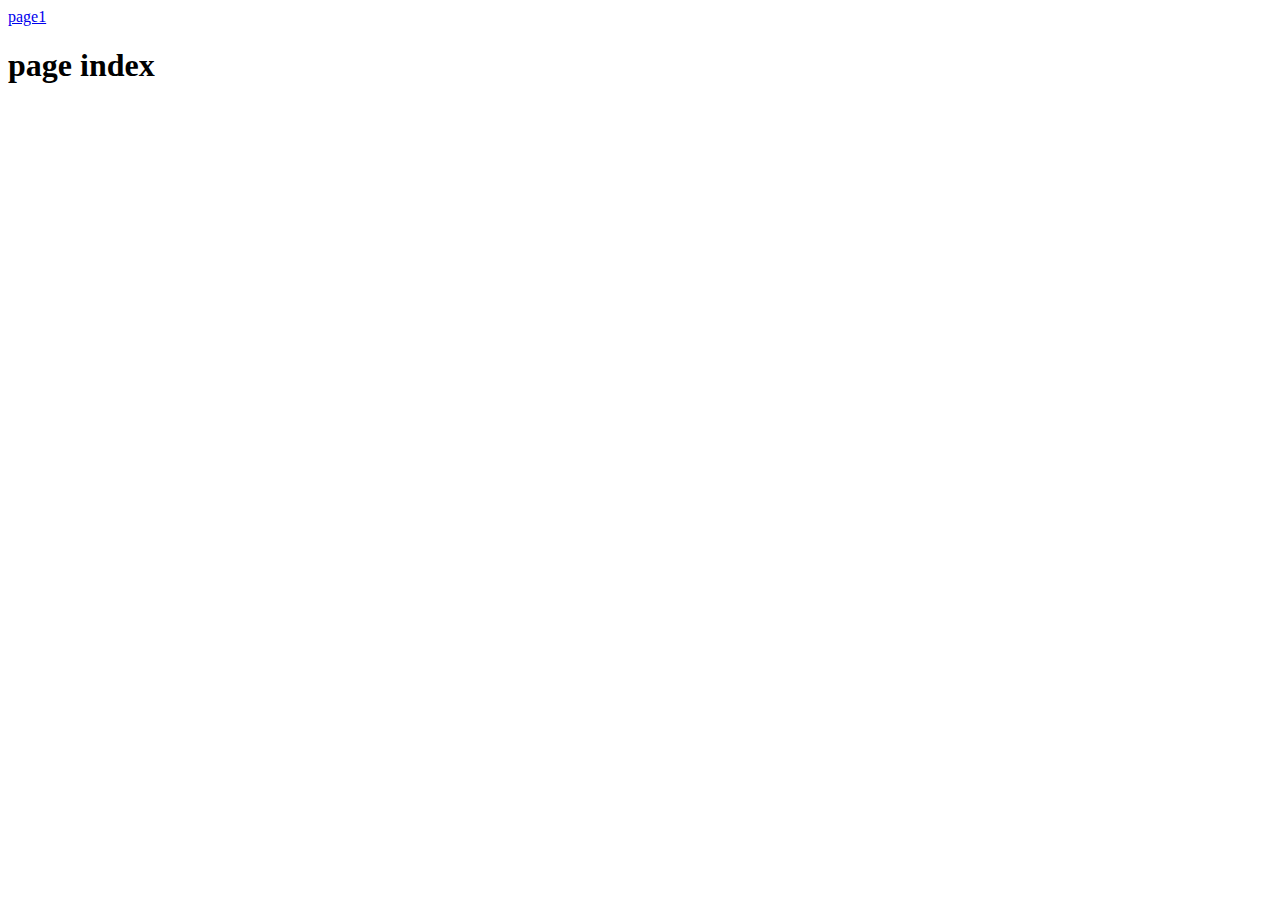
==== index.html @ beb4d86f "taining html chez skynet" ====
<!DOCTYPE html>
<html lang="en">

<head>
    <meta charset="UTF-8">
    <meta name="viewport" content="width=device-width, initial-scale=1.0">
    <title>Document</title>
</head>

<body>
    <nav>
        <a href="page1.html">page1</a> <br>
        <a href="sd1/page2.html"></a>
    </nav>


    <h1>page index</h1>
</body>

</html>
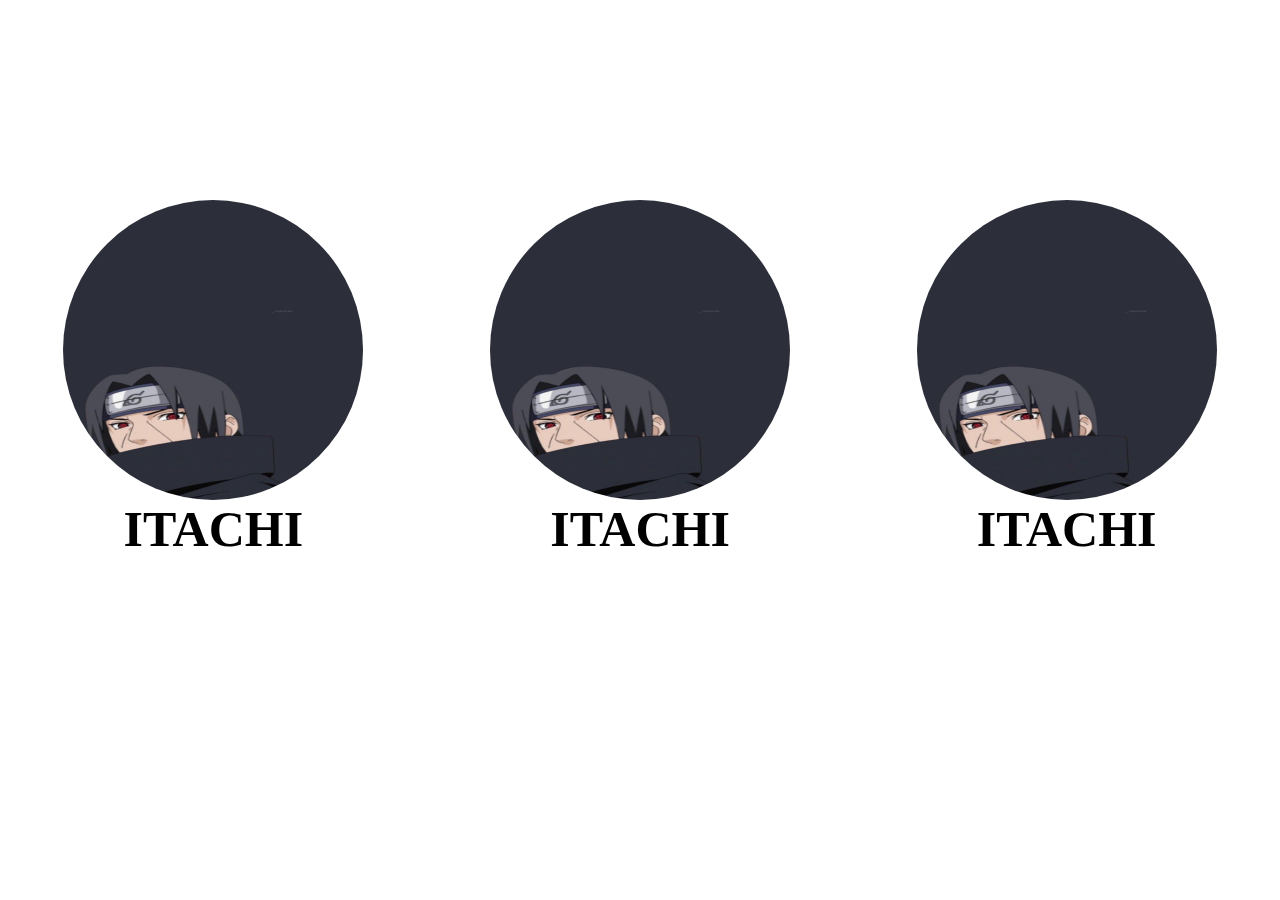
==== commit 0e427fc5: "css" ====
--- a/index.html
+++ b/index.html
@@ -4,17 +4,27 @@
 <head>
     <meta charset="UTF-8">
     <meta name="viewport" content="width=device-width, initial-scale=1.0">
+    <link rel="stylesheet" href="style.css">
     <title>Document</title>
 </head>
 
 <body>
-    <nav>
-        <a href="page1.html">page1</a> <br>
-        <a href="sd1/page2.html"></a>
-    </nav>
+    <div class="block">
+        <div class="content">
+            <img src="itachi.jpeg" alt="" srcset="" width="100%">
+            <h2>ITACHI</h2>
+        </div>
+        <div class="content">
+            <img src="itachi.jpeg" alt="" srcset="" width="100%">
+            <h2>ITACHI</h2>
+        </div>
+        <div class="content">
+            <img src="itachi.jpeg" alt="" srcset="" width="100%">
+            <h2>ITACHI</h2>
+        </div>
+    </div>
 
 
-    <h1>page index</h1>
 </body>
 
 </html>--- a/style.css
+++ b/style.css
@@ -0,0 +1,36 @@
+* {
+    padding: 0;
+    margin: 0;
+    box-sizing: border-box;
+
+}
+
+.block {
+    margin-top: 200px;
+    display: flex;
+    align-items: center;
+    justify-content: center;
+    flex-direction: row;
+}
+
+.block .content img {
+    display: flex;
+    align-items: center;
+    justify-content: center;
+    height: 300px;
+    width: 300px;
+    border-radius: 50%;
+
+}
+
+.block .content {
+    width: 100%;
+    display: flex;
+    justify-content: center;
+    align-items: center;
+    flex-direction: column;
+}
+
+h2 {
+    font-size: 50px;
+}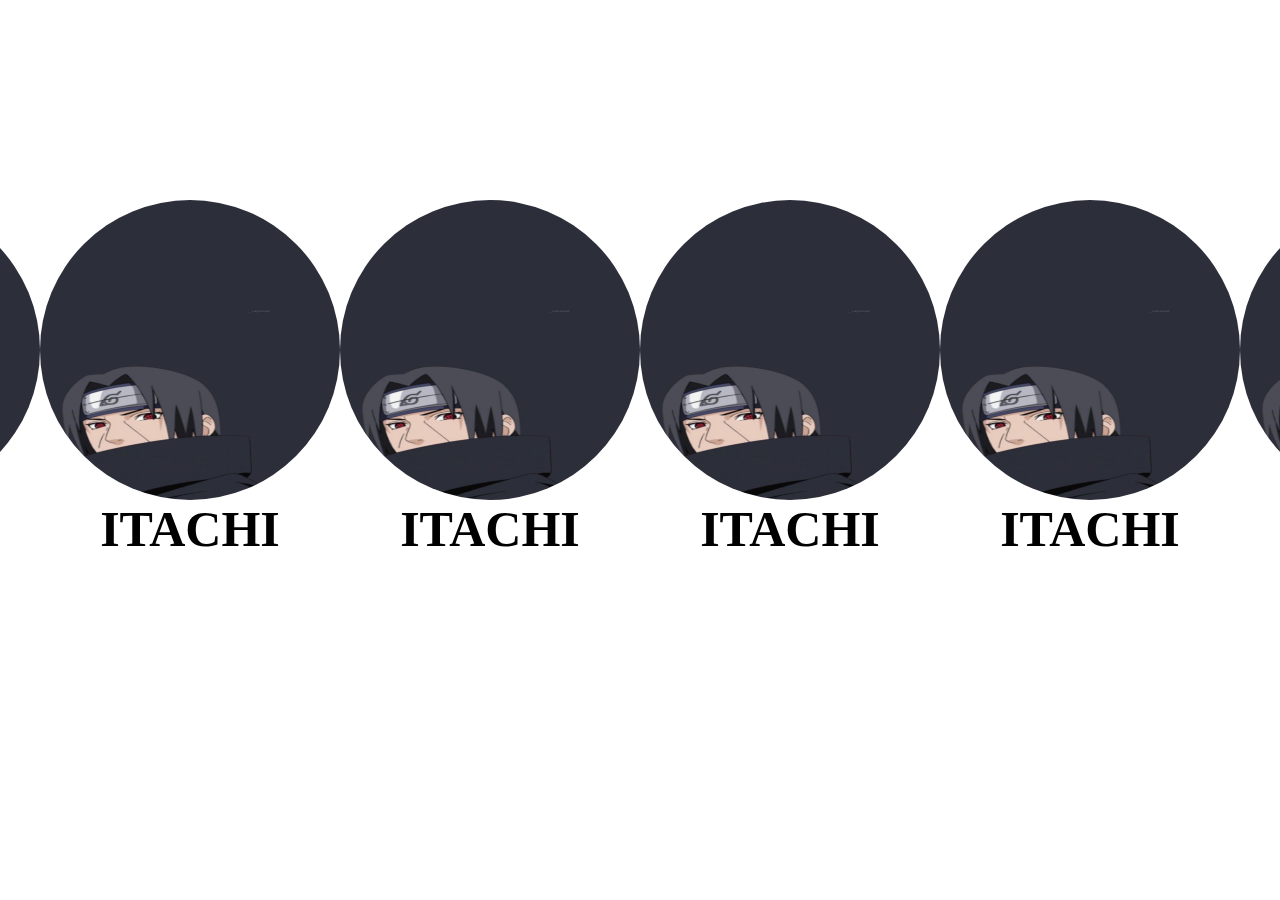
==== commit f7c8966e: "suite" ====
--- a/index.html
+++ b/index.html
@@ -22,6 +22,18 @@
             <img src="itachi.jpeg" alt="" srcset="" width="100%">
             <h2>ITACHI</h2>
         </div>
+        <div class="content">
+            <img src="itachi.jpeg" alt="" srcset="" width="100%">
+            <h2>ITACHI</h2>
+        </div>
+        <div class="content">
+            <img src="itachi.jpeg" alt="" srcset="" width="100%">
+            <h2>ITACHI</h2>
+        </div>
+        <div class="content">
+            <img src="itachi.jpeg" alt="" srcset="" width="100%">
+            <h2>ITACHI</h2>
+        </div>
     </div>
 
 
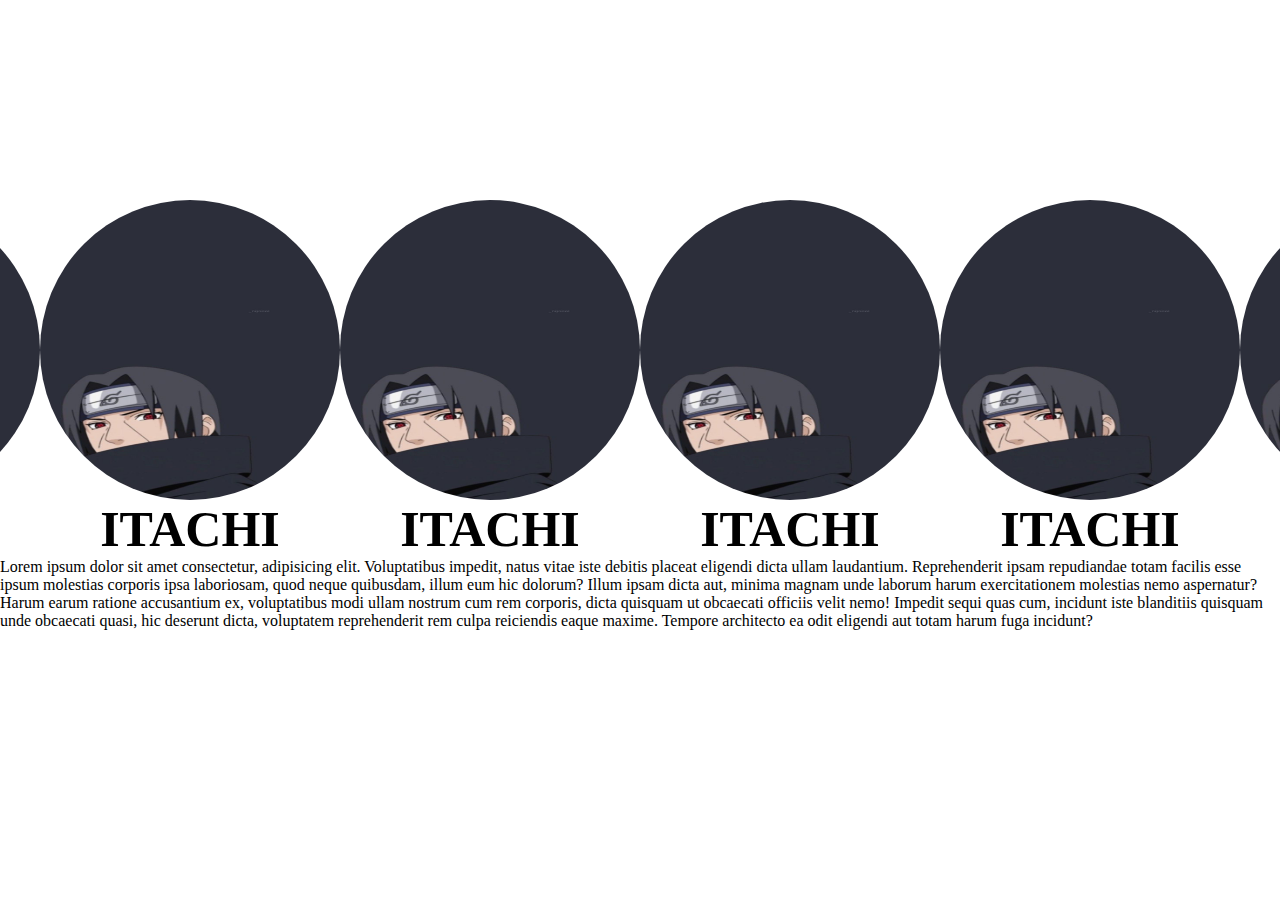
==== commit f26fef5e: "suite grille" ====
--- a/index.html
+++ b/index.html
@@ -36,6 +36,14 @@
         </div>
     </div>
 
+    Lorem ipsum dolor sit amet consectetur, adipisicing elit. Voluptatibus impedit, natus vitae iste debitis placeat
+    eligendi dicta ullam laudantium. Reprehenderit ipsam repudiandae totam facilis esse ipsum molestias corporis ipsa
+    laboriosam, quod neque quibusdam, illum eum hic dolorum? Illum ipsam dicta aut, minima magnam unde laborum harum
+    exercitationem molestias nemo aspernatur? Harum earum ratione accusantium ex, voluptatibus modi ullam nostrum cum
+    rem corporis, dicta quisquam ut obcaecati officiis velit nemo! Impedit sequi quas cum, incidunt iste blanditiis
+    quisquam unde obcaecati quasi, hic deserunt dicta, voluptatem reprehenderit rem culpa reiciendis eaque maxime.
+    Tempore architecto ea odit eligendi aut totam harum fuga incidunt?
+
 
 </body>
 
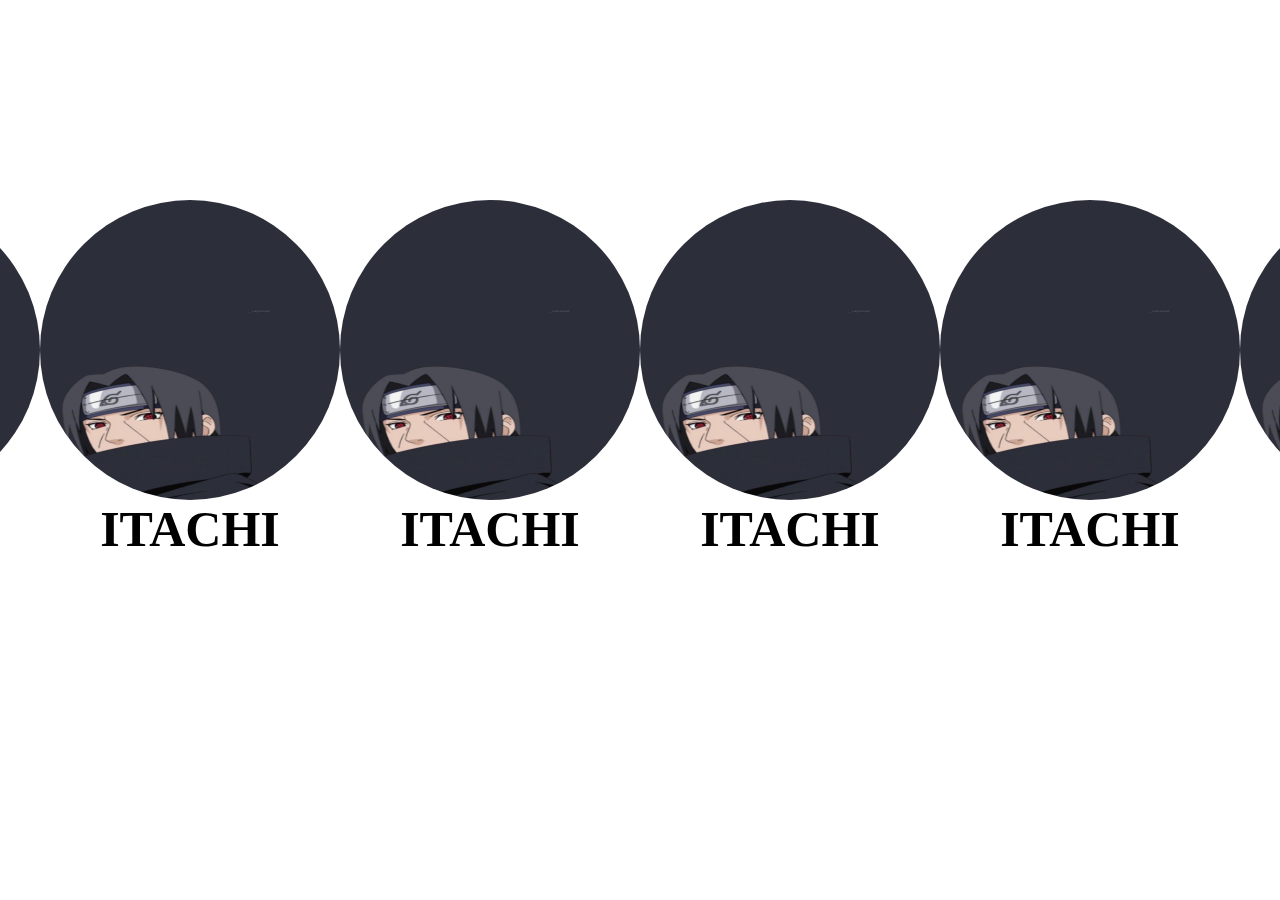
==== commit e03e71e9: "suite" ====
--- a/index.html
+++ b/index.html
@@ -35,16 +35,6 @@
             <h2>ITACHI</h2>
         </div>
     </div>
-
-    Lorem ipsum dolor sit amet consectetur, adipisicing elit. Voluptatibus impedit, natus vitae iste debitis placeat
-    eligendi dicta ullam laudantium. Reprehenderit ipsam repudiandae totam facilis esse ipsum molestias corporis ipsa
-    laboriosam, quod neque quibusdam, illum eum hic dolorum? Illum ipsam dicta aut, minima magnam unde laborum harum
-    exercitationem molestias nemo aspernatur? Harum earum ratione accusantium ex, voluptatibus modi ullam nostrum cum
-    rem corporis, dicta quisquam ut obcaecati officiis velit nemo! Impedit sequi quas cum, incidunt iste blanditiis
-    quisquam unde obcaecati quasi, hic deserunt dicta, voluptatem reprehenderit rem culpa reiciendis eaque maxime.
-    Tempore architecto ea odit eligendi aut totam harum fuga incidunt?
-
-
 </body>
 
 </html>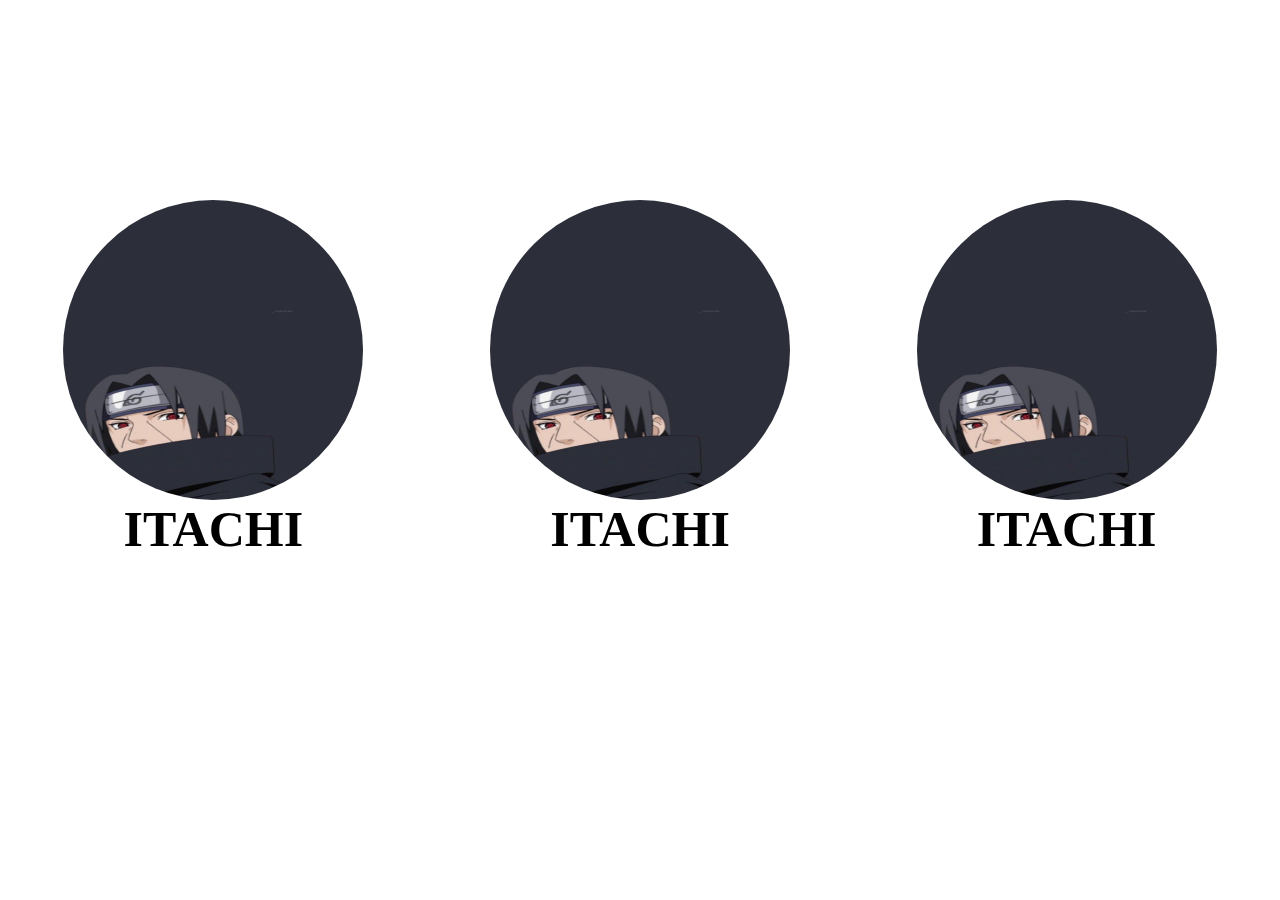
==== commit 38ff684b: "suite" ====
--- a/index.html
+++ b/index.html
@@ -22,18 +22,6 @@
             <img src="itachi.jpeg" alt="" srcset="" width="100%">
             <h2>ITACHI</h2>
         </div>
-        <div class="content">
-            <img src="itachi.jpeg" alt="" srcset="" width="100%">
-            <h2>ITACHI</h2>
-        </div>
-        <div class="content">
-            <img src="itachi.jpeg" alt="" srcset="" width="100%">
-            <h2>ITACHI</h2>
-        </div>
-        <div class="content">
-            <img src="itachi.jpeg" alt="" srcset="" width="100%">
-            <h2>ITACHI</h2>
-        </div>
     </div>
 </body>
 
